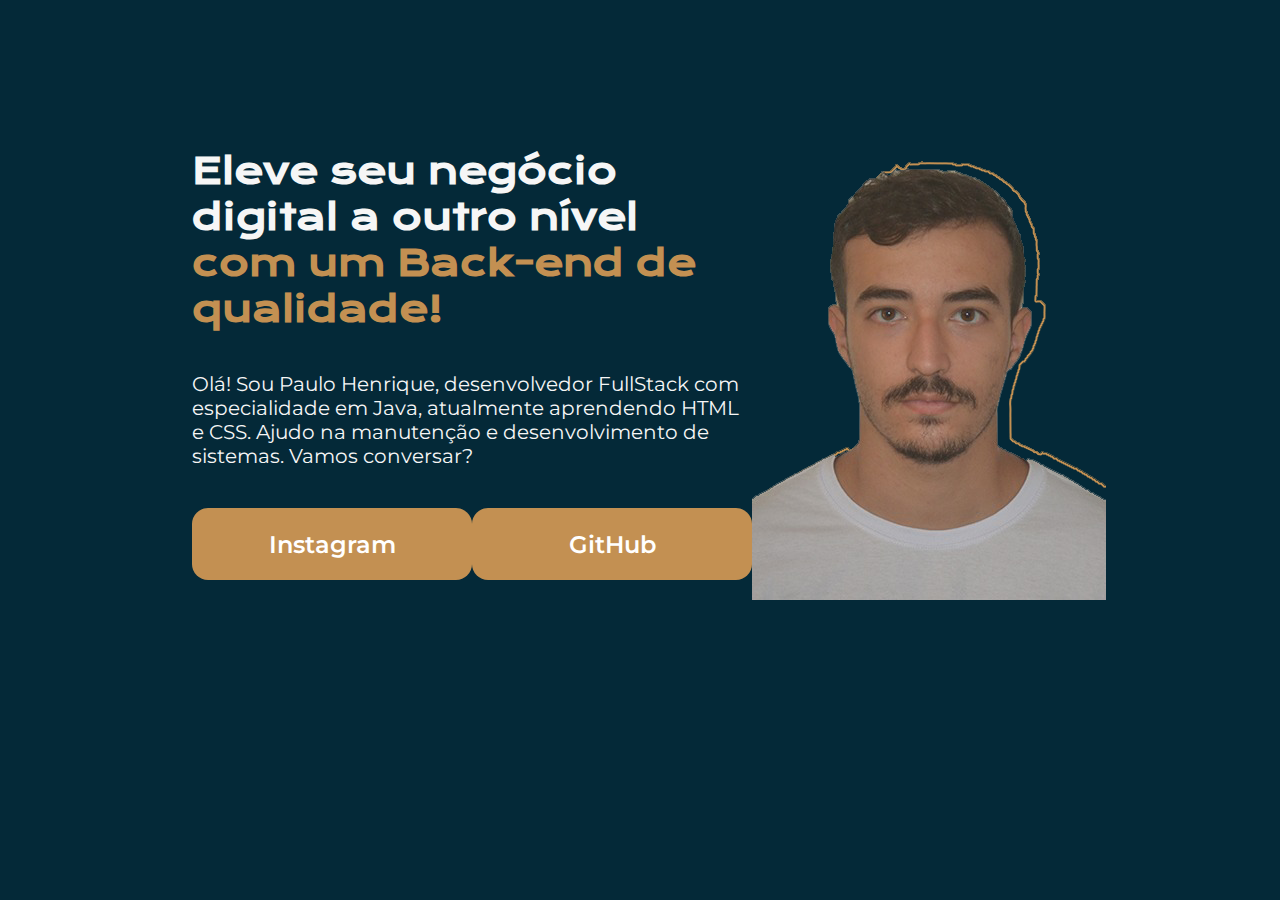
==== index.html @ 6dcb386f "Adicionando arquivos" ====
<!DOCTYPE html>
<html lang="pt-br">
  <head>
    <meta charset="UTF-8" />
    <meta name="viewport" content="width=device-width, initial-scale=1.0" />
    <title>Portfólio</title>
    <link rel="stylesheet" href="styles.css">
  </head>
  <body>
    <header></header>
    <main class="apresentacao">
      <section class="apresentacao__conteudo">
        <h1 class="apresentacao__conteudo__titulo">
          Eleve seu negócio digital a outro nível
          <strong class="titulo-destaque">com um Back-end de qualidade!</strong>
        </h1>
        <p class="apresentacao__conteudo__texto">
          Olá! Sou Paulo Henrique, desenvolvedor FullStack com especialidade em
          Java, atualmente aprendendo HTML e CSS. Ajudo na manutenção e desenvolvimento de sistemas. Vamos conversar?
        </p>
        <div class="apresentacao__links">
            <a class="apresentacao__links__link" href="https://instagram.com/paulooosf" target="_blank">Instagram</a>
            <a class="apresentacao__links__link" href="https://github.com/paulooosf" target="_blank">GitHub</a>
        </div>
      </section>
      <img src="./3x4 .png" alt="Foto do desenvolvedor, Paulo Henrique.">
    </main>
    <footer></footer>
  </body>
</html>
---- styles.css ----
@import url('https://fonts.googleapis.com/css2?family=Krona+One&family=Montserrat:wght@100..900&display=swap');

* {
    margin: 0;
    padding: 0;
}

.jersey-25-regular {
    font-family: "Jersey 25", sans-serif;
    font-weight: 400;
    font-style: normal;
}
  
body {
    height: 100%;
    width: 100%;
    box-sizing: border-box;
    background-color: #042938;
    color: #f6f6f6;
}

.titulo-destaque {
    color: #C39052;
}

.apresentacao {
    margin: 10% 15%;
    display: flex;
    align-items: center;
    justify-content: space-between;
}

.apresentacao__conteudo {
    display: flex;
    flex-direction: column;
    gap: 40px;
    width: 615px;
}

.apresentacao__conteudo__titulo {
    font-size: 36px;
    font-family: "Krona One", sans-serif;
}

.apresentacao__conteudo__texto {
    font-size: 20px;
    font-family: "Montserrat", sans-serif;
}

.apresentacao__links {
    display: flex;
    justify-content: space-between;
}

.apresentacao__links__link {
    background-color: #C39052;
    width: 280px;
    text-align: center;
    border-radius: 16px;
    font-size: 24px;
    padding: 21.5px 0;
    text-decoration: none;
    color: white;
    font-family: "Montserrat", sans-serif;
    font-weight: 600;
}
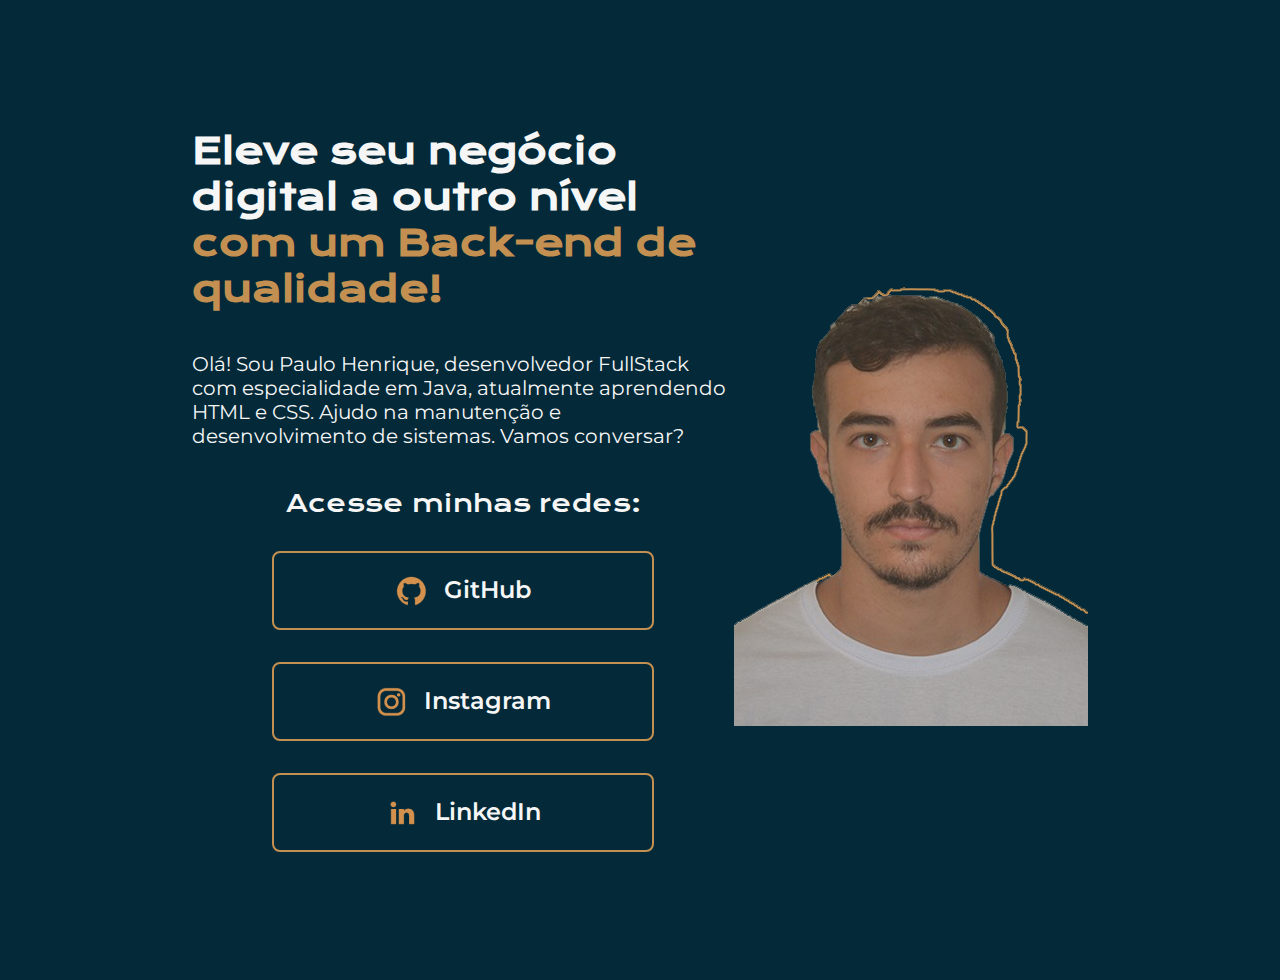
==== commit a27ed9ab: "feat: Refazendo botões" ====
--- a/index.html
+++ b/index.html
@@ -19,11 +19,22 @@
           Java, atualmente aprendendo HTML e CSS. Ajudo na manutenção e desenvolvimento de sistemas. Vamos conversar?
         </p>
         <div class="apresentacao__links">
-            <a class="apresentacao__links__link" href="https://instagram.com/paulooosf" target="_blank">Instagram</a>
-            <a class="apresentacao__links__link" href="https://github.com/paulooosf" target="_blank">GitHub</a>
+            <h2 class="apresentacao__links__subtitulo">Acesse minhas redes:</h2>
+            <a class="apresentacao__links__link" href="https://github.com/paulooosf" target="_blank">
+              <img src="/assets/github.png" alt="Ícone do GitHub">
+              GitHub
+            </a>
+            <a class="apresentacao__links__link" href="https://instagram.com/paulooosf" target="_blank">
+              <img src="/assets/instagram.png" alt="Ícone do Instagram">
+              Instagram
+            </a>
+            <a class="apresentacao__links__link" href="https://www.linkedin.com/in/paulooosf/" target="_blank">
+              <img src="/assets/linkedin.png" alt="Ícone do LinkedIn">
+              LinkedIn
+            </a>
         </div>
       </section>
-      <img src="./3x4 .png" alt="Foto do desenvolvedor, Paulo Henrique.">
+      <img src="./assets/3x4 .png" alt="Foto do desenvolvedor, Paulo Henrique.">
     </main>
     <footer></footer>
   </body>
--- a/styles.css
+++ b/styles.css
@@ -49,18 +49,34 @@
 
 .apresentacao__links {
     display: flex;
+    flex-direction: column;
     justify-content: space-between;
+    align-items: center;
+    gap: 32px;
+}
+
+.apresentacao__links__subtitulo {
+    font-size: 24px;
+    font-family: "Krona One", sans-serif;
+    font-weight: 400;
 }
 
 .apresentacao__links__link {
-    background-color: #C39052;
-    width: 280px;
+    display: flex;
+    justify-content: center;
+    gap: 16px;   
+    width: 378px;
     text-align: center;
-    border-radius: 16px;
+    border: 2px solid #C39052;
+    border-radius: 8px;
     font-size: 24px;
     padding: 21.5px 0;
     text-decoration: none;
-    color: white;
+    color: #f6f6f6;
     font-family: "Montserrat", sans-serif;
     font-weight: 600;
+}
+
+.apresentacao__links__link:hover {
+    background-color: #074963;
 }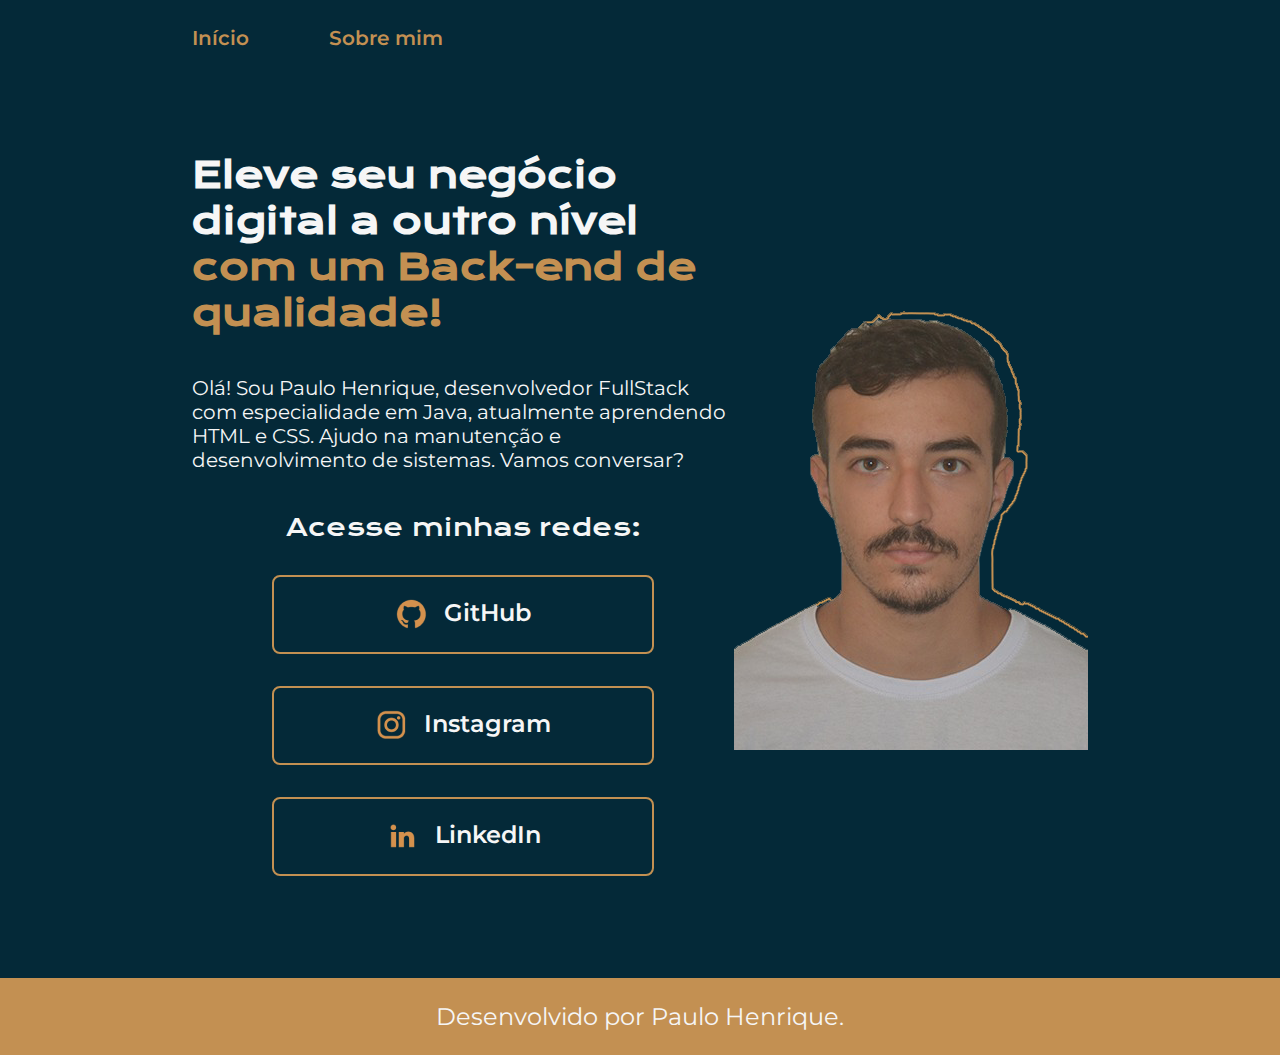
==== commit 3617b08f: "feat: Finalizando estrutura de header e footer" ====
--- a/index.html
+++ b/index.html
@@ -7,7 +7,12 @@
     <link rel="stylesheet" href="styles.css">
   </head>
   <body>
-    <header></header>
+    <header class="cabecalho">
+      <nav class="cabecalho__menu">
+        <a class="cabecalho__menu__link" href="">Início</a>
+        <a class="cabecalho__menu__link" href="">Sobre mim</a>
+      </nav>
+    </header>
     <main class="apresentacao">
       <section class="apresentacao__conteudo">
         <h1 class="apresentacao__conteudo__titulo">
@@ -36,6 +41,8 @@
       </section>
       <img src="./assets/3x4 .png" alt="Foto do desenvolvedor, Paulo Henrique.">
     </main>
-    <footer></footer>
+    <footer class="rodape">
+      <p>Desenvolvido por Paulo Henrique.</p>
+    </footer>
   </body>
 </html>
--- a/styles.css
+++ b/styles.css
@@ -12,19 +12,32 @@
 }
   
 body {
-    height: 100%;
+    /* height: 100%; */
     width: 100%;
     box-sizing: border-box;
     background-color: #042938;
     color: #f6f6f6;
 }
 
-.titulo-destaque {
-    color: #C39052;
+.cabecalho {
+    padding: 2% 0% 0% 15%;
+}
+
+.cabecalho__menu {
+    display: flex;
+    gap: 80px;
+}
+
+.cabecalho__menu__link {
+    font-family: 'Montserrat', sans-serif;
+    font-weight: 600;
+    font-size: 20px;
+    color:#C39052;
+    text-decoration: none;
 }
 
 .apresentacao {
-    margin: 10% 15%;
+    padding: 8% 15%;
     display: flex;
     align-items: center;
     justify-content: space-between;
@@ -40,6 +53,10 @@
 .apresentacao__conteudo__titulo {
     font-size: 36px;
     font-family: "Krona One", sans-serif;
+}
+
+.titulo-destaque {
+    color: #C39052;
 }
 
 .apresentacao__conteudo__texto {
@@ -79,4 +96,14 @@
 
 .apresentacao__links__link:hover {
     background-color: #074963;
+}
+
+.rodape {
+    color: #f6f6f6;
+    background-color: #C39052;
+    padding: 24px;
+    text-align: center;
+    font-family: 'Montserrat', sans-serif;
+    font-size: 24px;
+    font-weight: 400;
 }